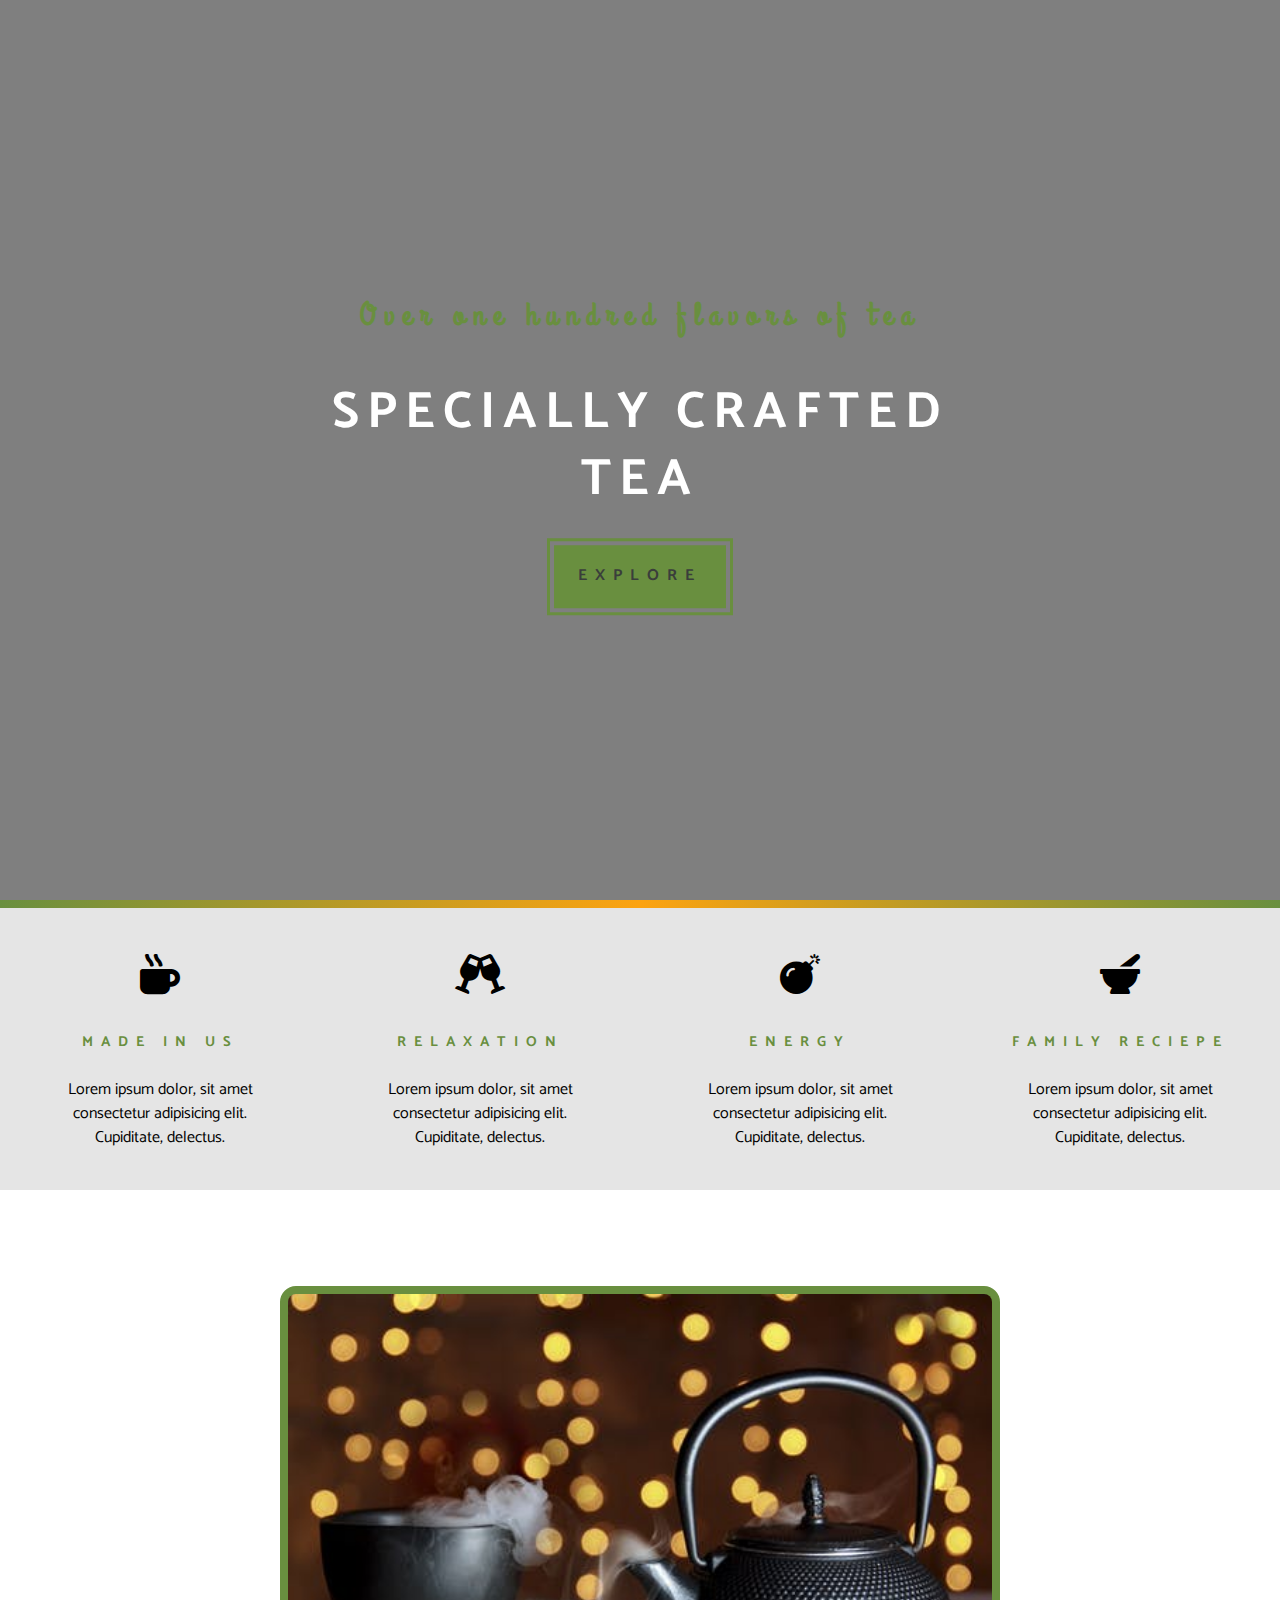
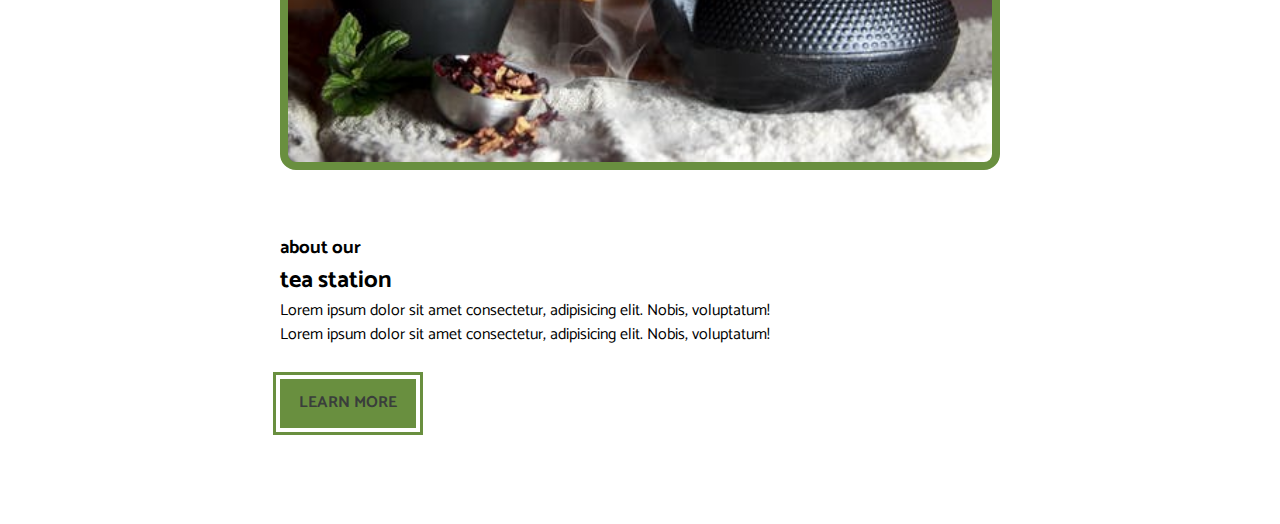
==== index.html @ d428ae6a "about html and css of header and skills section of this project" ====
<!DOCTYPE html>
<html lang="en">
<head>
    <meta charset="UTF-8">
    <meta name="viewport" content="width=device-width, initial-scale=1.0">

    <title>Tea station</title>
    <!-- Font-awesome -->
    <link rel="stylesheet" href="fontawesome-free-5.15.1-web/css/all.css">
    <!-- custom css -->
    <link rel="stylesheet" href="styles.css">
</head>
<body>
    <!-- nav button -->
    <!-- navbar -->
    <!-- header -->
    <header class="header">
        <div class="banner">
            <h3 class="banner-subtitle">Over one hundred flavors of tea</h3>
            <h1 class="banner-title">Specially crafted tea</h1>
            <a href="skills.html" class="banner-btn">explore</a>
        </div>
    </header>
    <!-- end header -->
    <!-- content divider -->
    <div class="content-divider"></div>
    <!-- end content divider -->
    <!-- skills section -->
    <section class="skills clear-fix">
        <!-- single skill -->
        <article class="skill">
            <span class="skill-icon">
                <i class="fas fa-mug-hot"></i>
            </span>
            <h3 class="skill-title">Made in US</h3>
            <p class="skill-text">
                Lorem ipsum dolor, sit amet consectetur adipisicing elit. Cupiditate, delectus.
            </p>
        </article>
        <!-- end single skill -->
        <!-- single skill -->
        <article class="skill">
            <span class="skill-icon">
                <i class="fas fa-glass-cheers"></i>
            </span>
            <h3 class="skill-title">Relaxation</h3>
            <p class="skill-text">
                Lorem ipsum dolor, sit amet consectetur adipisicing elit. Cupiditate, delectus.
            </p>
        </article>
        <!-- end single skill -->
        <!-- single skill -->
        <article class="skill">
            <span class="skill-icon">
                <i class="fas fa-bomb"></i>
            </span>
            <h3 class="skill-title">Energy</h3>
            <p class="skill-text">
                Lorem ipsum dolor, sit amet consectetur adipisicing elit. Cupiditate, delectus.
            </p>
        </article>
        <!-- end single skill -->
        <!-- single skill -->
        <article class="skill">
            <span class="skill-icon">
                <i class="fas fa-mortar-pestle"></i>
            </span>
            <h3 class="skill-title">Family reciepe</h3>
            <p class="skill-text">
                Lorem ipsum dolor, sit amet consectetur adipisicing elit. Cupiditate, delectus.
            </p>
        </article>
        <!-- end single skill -->
    </section>
    <!-- end skills section -->
    <!-- about -->
    <section class="about">
        <div class="section-center clear-fix">
            <!-- first column -->
            <article class="about-img">
                <div class="about-picture-container">
                    <img src="./images/about-img.jpeg" alt="tea kettle" class="about-picture">
                </div>
            </article>
            <!-- second column -->
            <article class="about-info">
                <!-- section-title -->
                <div>
                    <h3 class="section-subtitle">about our</h3>
                    <h2 class="section-title">tea station</h2>
                    <p class="about-text">Lorem ipsum dolor sit amet consectetur, adipisicing elit. Nobis, voluptatum!</p>
                    <p class="about-text">Lorem ipsum dolor sit amet consectetur, adipisicing elit. Nobis, voluptatum!</p>
                    <a href="about.html" class="main-btn">learn more</a>
                </div>
                <!-- end section-title -->
            </article>
        </div>
    </section>
    <!-- end about -->
</body>
</html>
---- styles.css ----
@import url("https://fonts.googleapis.com/css2?family=Catamaran:wght@400;700&family=Grand+Hotel&display=swap");

* {
  margin: 0;
  padding: 0;
  box-sizing: border-box;
}
:root {
  --slantedText: "Grand Hotel", cursive;
  --primaryColor: #698f3f;
  --secondaryColor: #fca311;
  --mainDark: #3a3e3b;
  --mainWhite: #fff;
  --mainGrey: #e5e5e5;
  --mainTransition: all 0.5s ease-in-out;
  --letterSpacing: 0.5rem;
}
body {
  font-family: "Catamaran", sans-serif;
  line-height: 1.5;
}

/* helper/utility classes */
a {
  text-decoration: none;
}
.text-white {
  color: var(--mainWhite);
}
.text-center {
  text-align: center;
}
.text-primary {
  color: var(--primaryColor);
}
/* clear fix */
.clear-fix::after,
.clear-fix::before {
  content: "";
  clear: both;
  display: table;
}
/* globals */
.section-center {
  padding: 4rem 0;
  width: 80vh;
  max-width: 1170px;
  margin: 0 auto;
}
/* navbar */

/* header */
.header {
  min-height: 100vh;
  background: linear-gradient(rgba(0, 0, 0, 0.5), rgba(0, 0, 0, 0.5)),
    url(./images/pexels-pixabay-461428.jpg) center/cover no-repeat fixed;
  position: relative;
}
/* banner */
.banner {
  position: absolute;
  top: 50%;
  left: 50%;
  text-align: center;
  transform: translate(-50%, -50%);
  letter-spacing: var(--letterSpacing);
}

.banner-subtitle {
  font-size: 2rem;
  font-family: var(--slantedText);
  color: var(--primaryColor);
  /* animation */
  animation: slideFromLeft 5s ease-in-out 1;
}
.banner-title {
  text-transform: uppercase;
  font-size: 3.2rem;
  color: var(--mainWhite);
  line-height: 1.3;
  margin-top: 2.5rem;
  /* animation */
  animation: slideFromRight 5s ease-in-out 1;
}
.main-btn,
.banner-btn {
  display: inline-block;
  background: var(--primaryColor);
  padding: 0.8rem 1.2rem;
  text-transform: uppercase;
  margin-top: 2rem;
  color: var(--mainDark);
  font-weight: bold;
  outline: 0.2rem solid var(--primaryColor);
  outline-offset: 4px;
  cursor: pointer;
  transition: var(--mainTransition);
}
.main-btn:hover,
.banner-btn:hover {
  color: var(--mainWhite);
  opacity: 0.7;
}
.banner-btn {
  padding: 1.2rem 1.5rem;
  /* animation */
  animation: show 5s ease-in-out 1;
}
/* end header */

/* amimations */
@keyframes show {
  0% {
    transform: scale(2);
    opacity: 0;
  }
  100% {
    transform: scale(1);
    opacity: 1;
  }
}
@keyframes slideFromRight {
  0% {
    transform: translateX(1000px);
  }
  50% {
    transform: translateX(-200px);
  }
  75% {
    transform: translateX(50px);
  }
  100% {
    transform: translateX(0);
  }
}
@keyframes slideFromLeft {
  0% {
    transform: translateX(-1000px);
  }
  50% {
    transform: translateX(200px);
  }
  75% {
    transform: translateX(-50px);
  }
  100% {
    transform: translateX(0);
  }
}
/* end animations */

/* content divider */
.content-divider {
  height: 0.5rem;
  background: linear-gradient(
    to left,
    var(--primaryColor),
    var(--secondaryColor),
    var(--primaryColor)
  );
}
/* end content divider */

/* skills */
.skills {
  background: var(--mainGrey);
}
.skill {
  padding: 2.5rem 0;
  text-align: center;
  transition: var(--mainTransition);
}
.skill-icon {
  font-size: 2.5rem;
  margin-bottom: 1.5rem;
  transition: var(--mainTransition);
  display: inline-block;
}
.skill-title {
  font-weight: bold;
  font-size: 0.9rem;
  margin-bottom: 1.5rem;
  transition: var(--mainTransition);
  text-transform: uppercase;
  color: var(--primaryColor);
  letter-spacing: var(--letterSpacing);
}
.skill-text {
  max-width: 13rem;
  margin: 0 auto;
}
.skill:hover {
  background: var(--primaryColor);
}
.skill:hover .skill-title {
  color: var(--mainWhite);
}
.skill:hover .skill-icon {
  transform: translateY(-5px);
}
@media screen and (min-width: 576px) {
  .skill {
    float: left;
    width: 50%;
  }
}
@media screen and (min-width: 1200px) {
  .skill {
    width: 25%;
  }
}
/* end skills */
/* about */
.about-img,
.about-info {
  padding: 2rem 0;
}
.about-picture {
  width: 100%;
  display: block;
  transition: var(--mainTransition);
}
.about-picture-container {
  background: var(--primaryColor);
  border: 0.5rem solid var(--primaryColor);
  border-radius: 1rem;
  /* overflow */
  overflow: hidden;
}
.about-picture-container:hover,
.about-picture:hover {
  opacity: 1;
  transform: scale(1.2);
}
/* end about */
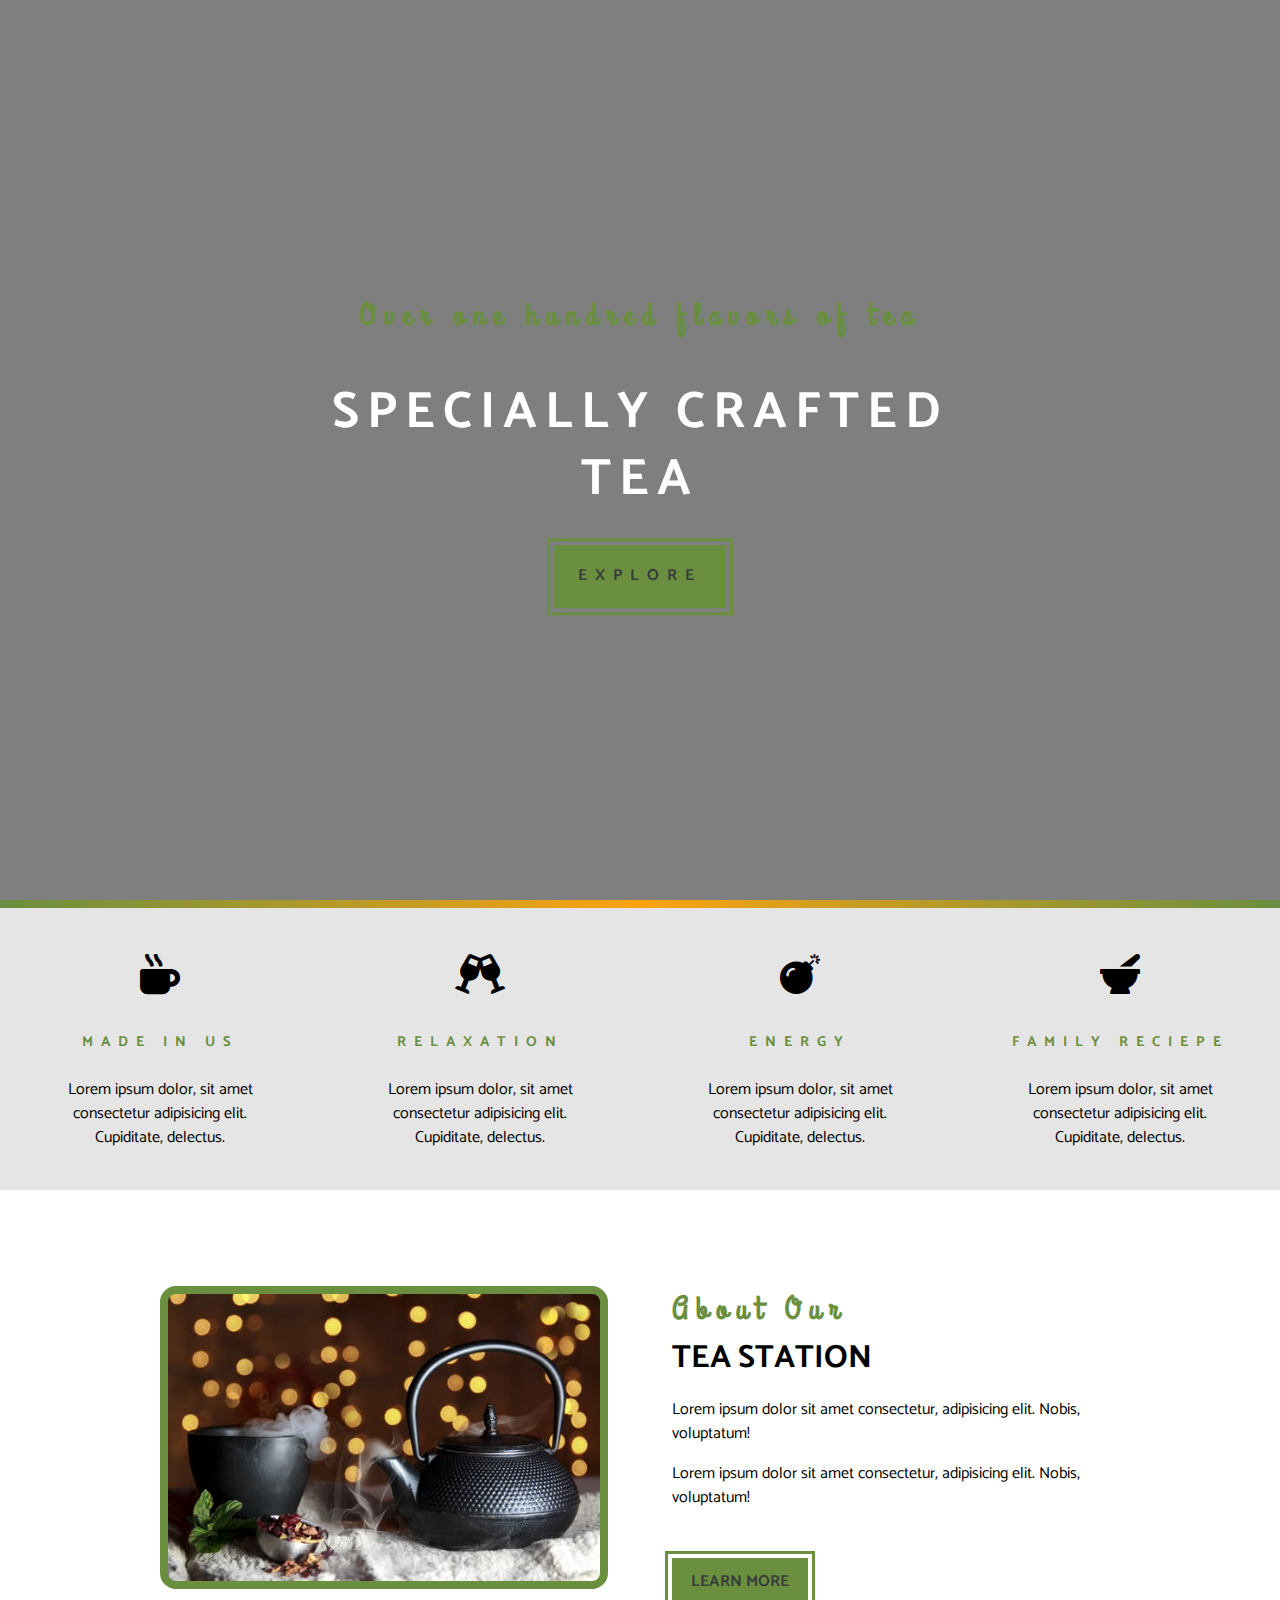
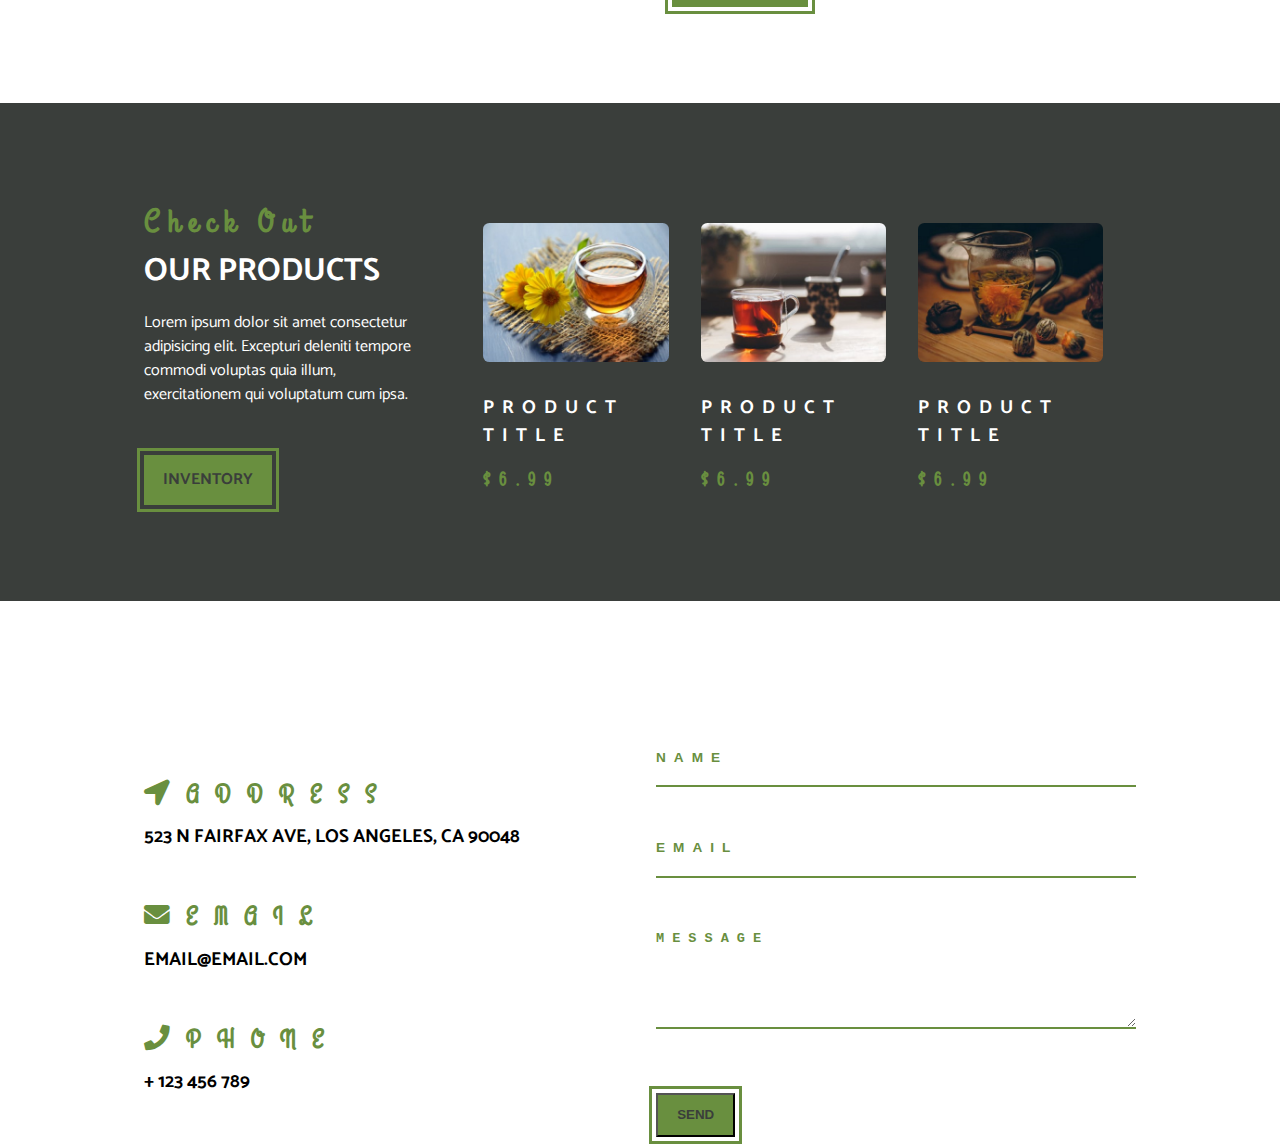
==== commit be179e26: "contact form" ====
--- a/index.html
+++ b/index.html
@@ -88,14 +88,107 @@
                 <div>
                     <h3 class="section-subtitle">about our</h3>
                     <h2 class="section-title">tea station</h2>
+                    </div>
+                <!-- end section-title -->
                     <p class="about-text">Lorem ipsum dolor sit amet consectetur, adipisicing elit. Nobis, voluptatum!</p>
                     <p class="about-text">Lorem ipsum dolor sit amet consectetur, adipisicing elit. Nobis, voluptatum!</p>
                     <a href="about.html" class="main-btn">learn more</a>
-                </div>
-                <!-- end section-title -->
+                
             </article>
         </div>
     </section>
     <!-- end about -->
+    <!-- products -->
+    <section class="products">
+        <div class="section-center clear-fix">
+            <!-- product info -->
+            <article class="products-info">
+                <!-- section-title -->
+                <div>
+                    <h3 class="section-subtitle">check out</h3>
+                    <h2 class="section-title text-white">our products</h2>
+                </div>
+                <!-- end section-title -->
+                <p class="product-text">Lorem ipsum dolor sit amet consectetur adipisicing elit. Excepturi deleniti tempore commodi voluptas quia illum, exercitationem qui voluptatum cum ipsa.</p>
+                <a href="products.html" class="main-btn">inventory</a>
+            </article>
+            <!-- end product info -->
+            <!-- product inventory -->
+            <article class="products-inventory clear-fix">
+                <!-- single product -->
+                <article class="product">
+                    <img src="./images/product-1.jpeg" alt="product" class="product-img">
+                    <h3 class="product-title">product title</h3>
+                    <h3 class="product-price">$6.99</h3>
+                </article>
+                <!-- single product -->
+                <!-- single product -->
+                <article class="product">
+                    <img src="./images/product-2.jpeg" alt="product" class="product-img">
+                    <h3 class="product-title">product title</h3>
+                    <h3 class="product-price">$6.99</h3>
+                </article>
+                <!-- single product -->
+                <!-- single product -->
+                <article class="product">
+                    <img src="./images/product-3.jpeg" alt="product" class="product-img">
+                    <h3 class="product-title">product title</h3>
+                    <h3 class="product-price">$6.99</h3>
+                </article>
+                <!-- single product -->
+            </article>
+            <!-- end product inventory -->
+        </div>
+    </section>
+    <!-- end products -->
+    <!-- contact -->
+    <section class="contact">
+        <div class="section-center clearfix">
+            <!-- contact info -->
+            <article class="contact-info">
+                <!-- contact item -->
+                <div class="contact-item">
+                    <h3 class="contact-title">
+                        <span class="contact-icon"><i class="fas fa-location-arrow"></i></span>address
+                    </h3>
+                    <h3 class="contact-text">
+                        523 N Fairfax Ave, Los Angeles, CA 90048
+                    </h3>
+                </div>
+                <!--end of  contact item -->
+                <!-- contact item -->
+                <div class="contact-item">
+                    <h3 class="contact-title">
+                        <span class="contact-icon"><i class="fas fa-envelope"></i></span>email
+                    </h3>
+                    <h3 class="contact-text">
+                        email@email.com
+                    </h3>
+                </div>
+                <!--end of  contact item -->
+                <!-- contact item -->
+                <div class="contact-item">
+                    <h3 class="contact-title">
+                        <span class="contact-icon"><i class="fas fa-phone"></i></span>phone
+                    </h3>
+                    <h3 class="contact-text">
+                        + 123 456 789
+                    </h3>
+                </div>
+                <!--end of  contact item -->
+            </article>
+            <!-- contact form -->
+            <article class="contact-form">
+                <form class="form-group">
+                    <input type="text" name="name" placeholder="name" class="form-control" />
+                    <input type="email" name="email" placeholder="email" class="form-control" />
+                    <textarea name="message" rows="5" class="form-control" placeholder="message"></textarea>
+                    <button type="submit" class="main-btn">send</button>
+                </form>
+            </article>
+        </div>
+    </section>
+    <!-- end of contact -->
+    </body>
 </body>
 </html>--- a/styles.css
+++ b/styles.css
@@ -43,9 +43,20 @@
 /* globals */
 .section-center {
   padding: 4rem 0;
-  width: 80vh;
+  width: 80vw;
   max-width: 1170px;
   margin: 0 auto;
+}
+.section-subtitle {
+  font-size: 2rem;
+  font-family: var(--slantedText);
+  color: var(--primaryColor);
+  letter-spacing: var(--letterSpacing);
+  text-transform: capitalize;
+}
+.section-title {
+  font-size: 2rem;
+  text-transform: uppercase;
 }
 /* navbar */
 
@@ -215,11 +226,6 @@
 .about-info {
   padding: 2rem 0;
 }
-.about-picture {
-  width: 100%;
-  display: block;
-  transition: var(--mainTransition);
-}
 .about-picture-container {
   background: var(--primaryColor);
   border: 0.5rem solid var(--primaryColor);
@@ -227,9 +233,136 @@
   /* overflow */
   overflow: hidden;
 }
-.about-picture-container:hover,
-.about-picture:hover {
-  opacity: 1;
+.about-picture {
+  width: 100%;
+  display: block;
+  transition: var(--mainTransition);
+}
+.about-picture-container:hover .about-picture {
+  opacity: 0.5;
   transform: scale(1.2);
 }
+.about-text {
+  margin: 1rem 0;
+  max-width: 26rem;
+}
+@media screen and (min-width: 992px) {
+  .about-img,
+  .about-info {
+    float: left;
+    width: 50%;
+    padding: 2rem;
+  }
+}
 /* end about */
+/* products */
+.products {
+  background: var(--mainDark);
+}
+.products-info,
+.products-inventory {
+  padding: 2rem;
+}
+.product-text{
+  color: var(--mainWhite);
+  margin: 1rem 0;
+  max-width: 26rem;
+}
+.product{
+  padding: 2rem 0;
+}
+.product-img{
+  width: 100%;
+  display: block;
+  border-radius: 0.4rem;
+  margin-bottom: 2rem;
+}
+.product-title {
+  color: var(--mainWhite);
+  text-transform: uppercase;
+  letter-spacing: var(--letterSpacing);
+  margin-bottom: 1rem;
+}
+.product-price {
+  color: var(--primaryColor);
+  letter-spacing: var(--letterSpacing);
+  font-family: var(--slantedText);
+}
+@media screen and (min-width: 768px) {
+  .product {
+    float: left;
+    width: 50%;
+    padding: 2rem 1rem;
+  }
+  .products-info {
+    padding: 2rem 1rem;
+  }
+}
+@media screen and (min-width: 992px) {
+  .product {
+    width: 33.3%;
+  }
+}
+@media screen and (min-width: 1200px) {
+  .products-info {
+    float: left;
+    width: 30%;
+  }
+
+  .products-inventory {
+    float: left;
+    width: 70%;
+  }
+  .product {
+    padding: 1.5rem 1rem 0 1rem;
+  }
+}
+/* end products */
+
+/* contact */
+.contact {
+  padding-top: 2rem;
+}
+.contact-item {
+  margin-bottom: 3rem;
+}
+.contact-title {
+  color: var(--primaryColor);
+  font-family: var(--slantedText);
+  text-transform: uppercase;
+  letter-spacing: calc(var(--letterSpacing) * 2);
+  font-size: 1.6rem;
+  margin-bottom: 0.5rem;
+}
+.contact-text {
+  text-transform: uppercase;
+}
+.form-control {
+  display: block;
+  width: 100%;
+  border: none;
+  border-bottom: 2px solid var(--primaryColor);
+  outline: none;
+  margin: 2rem 0;
+  padding: 1.3rem 0;
+  font-size: 0.85rem;
+  font-weight: bold;
+}
+.form-control::placeholder {
+  color: var(--primaryColor);
+  text-transform: uppercase;
+  letter-spacing: var(--letterSpacing);
+}
+@media screen and (min-width: 992px) {
+  .contact-info,
+  .contact-form {
+    float: left;
+    width: 50%;
+    padding: 0 1rem;
+  }
+  .contact-info {
+    padding-top: 5rem;
+  }
+}
+/* end of contact */
+
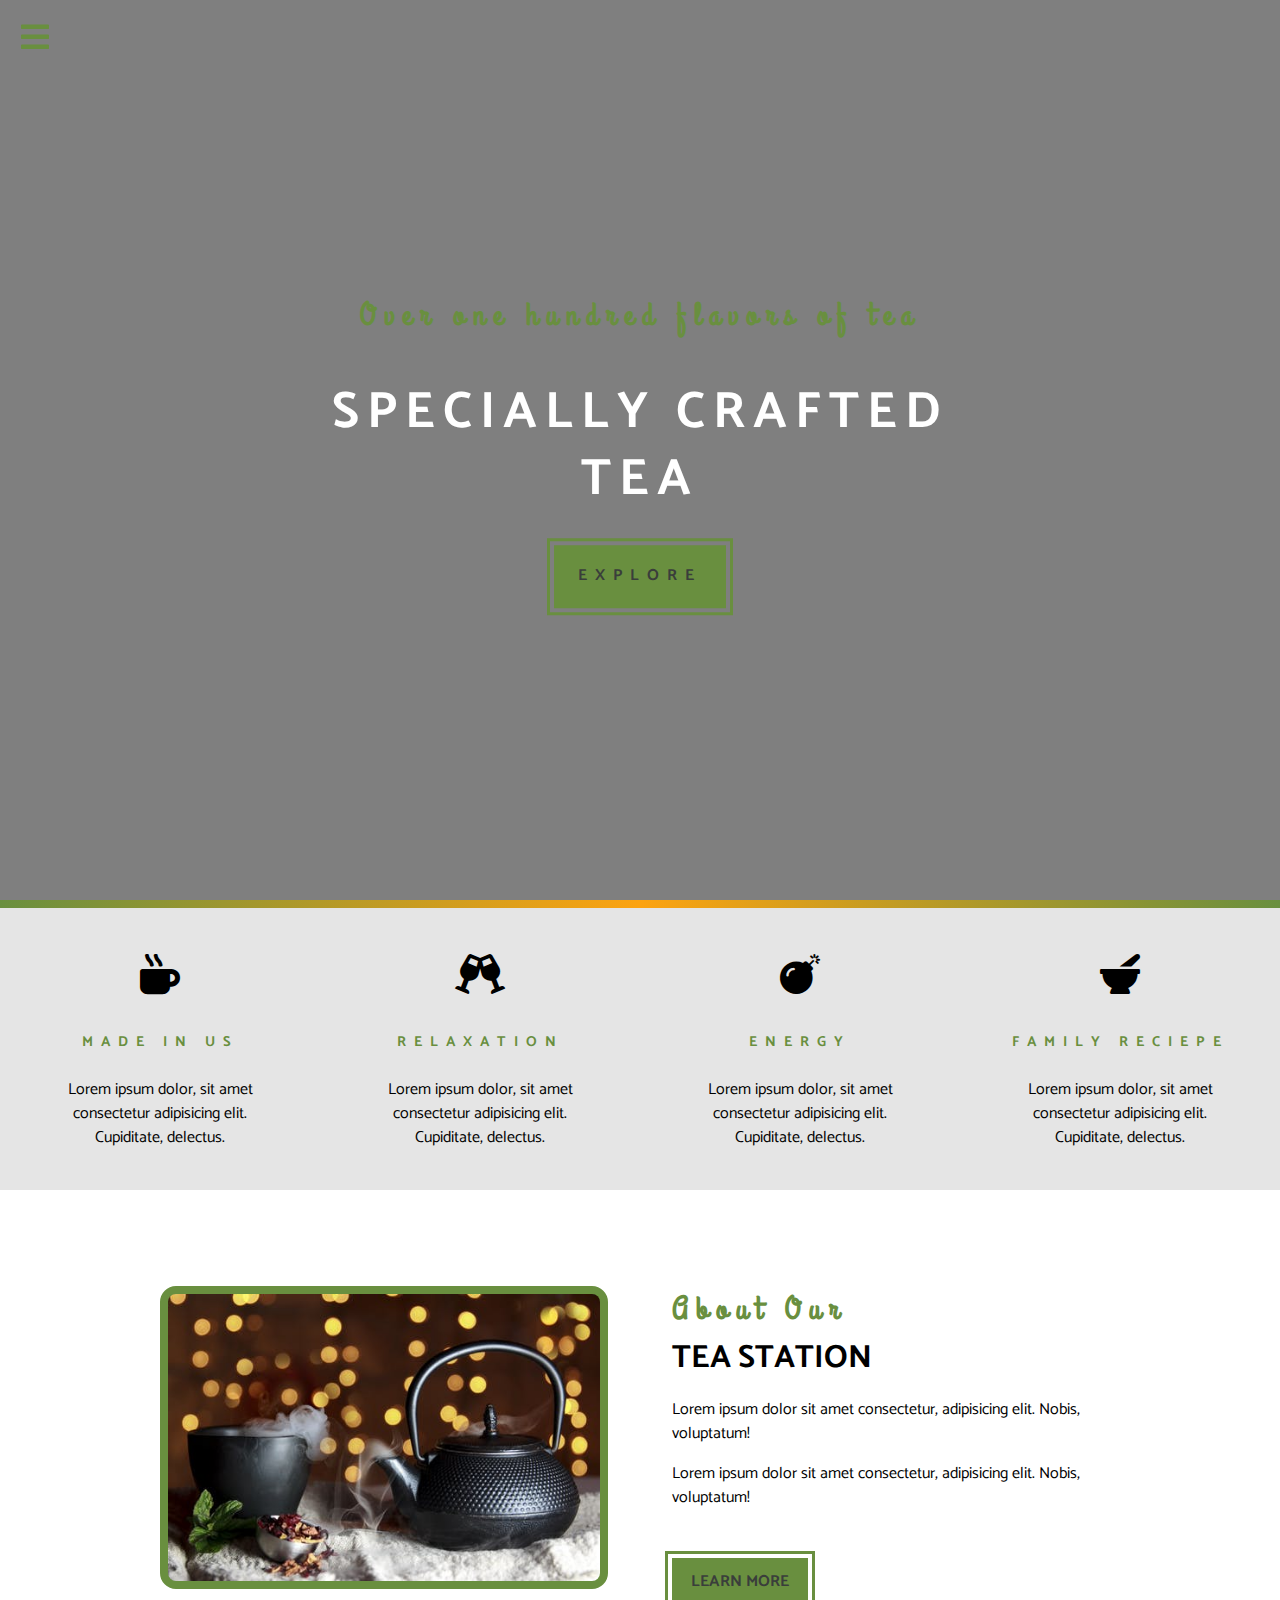
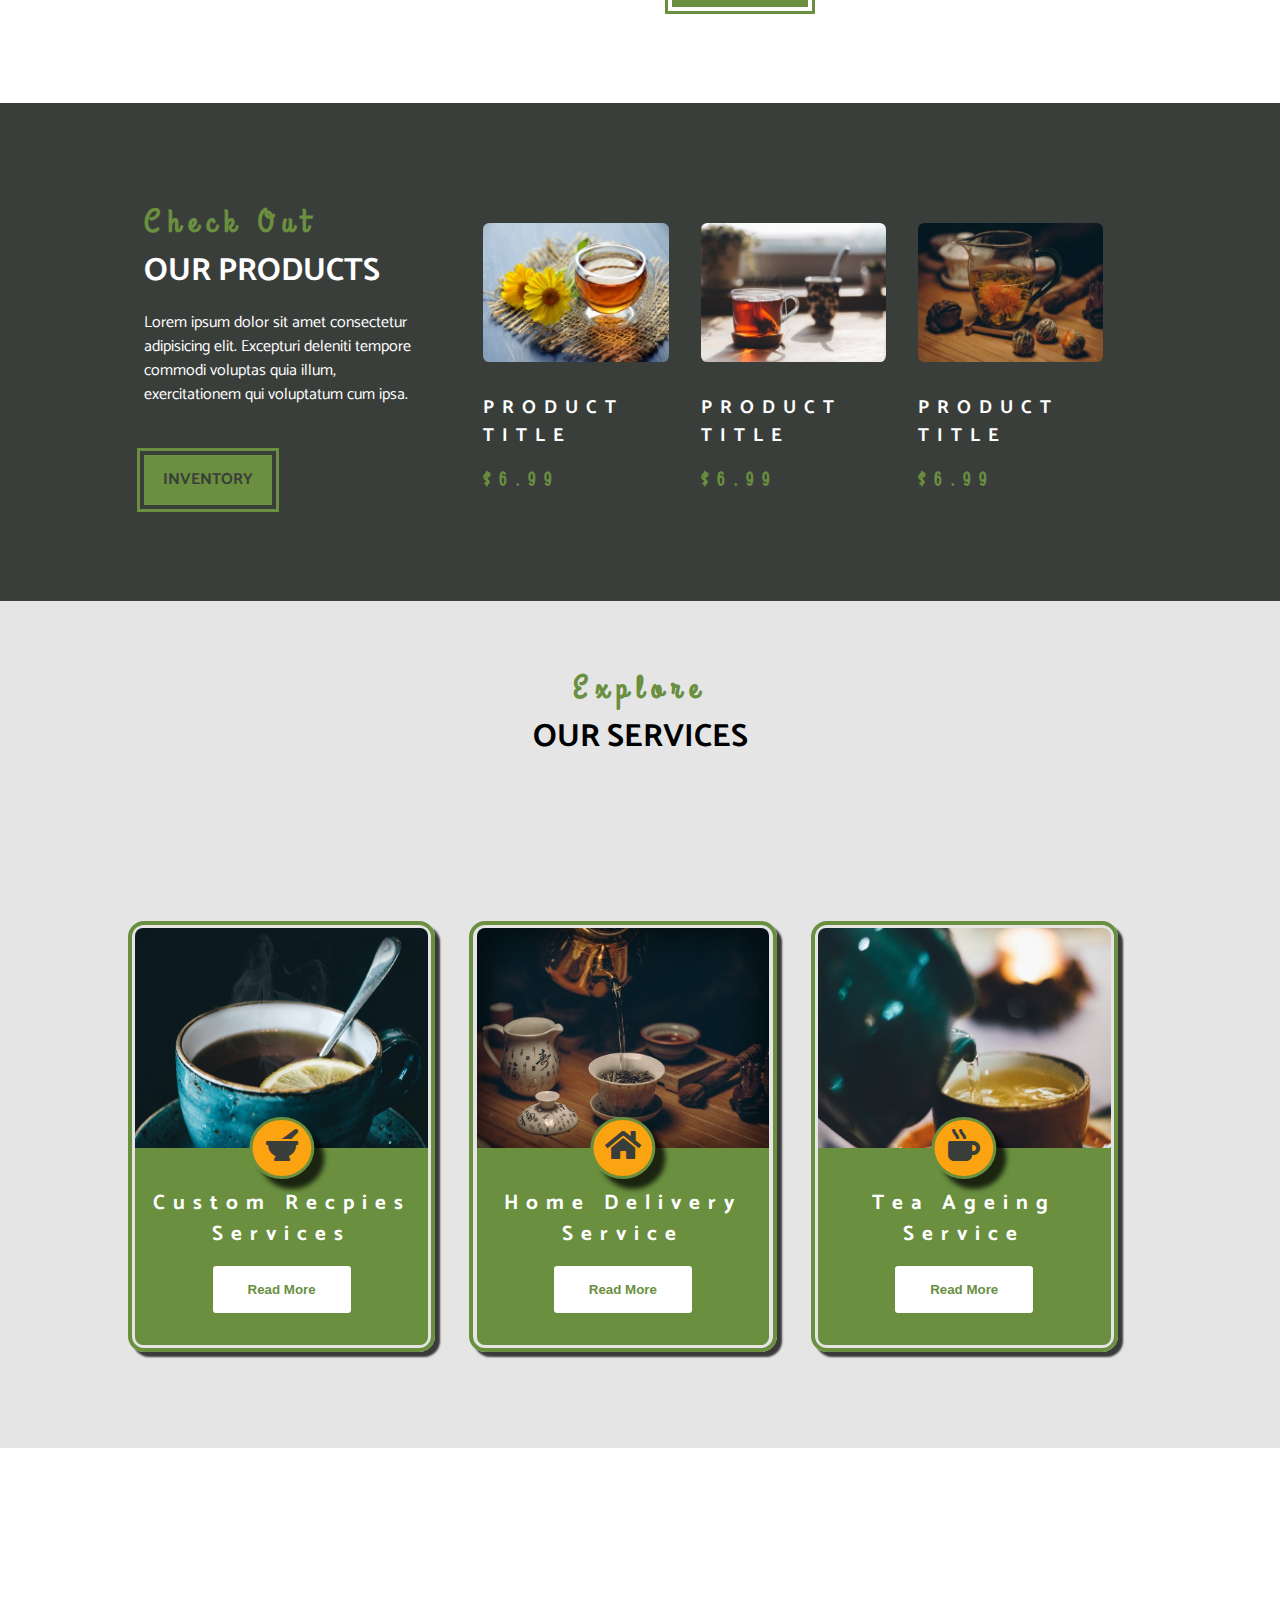
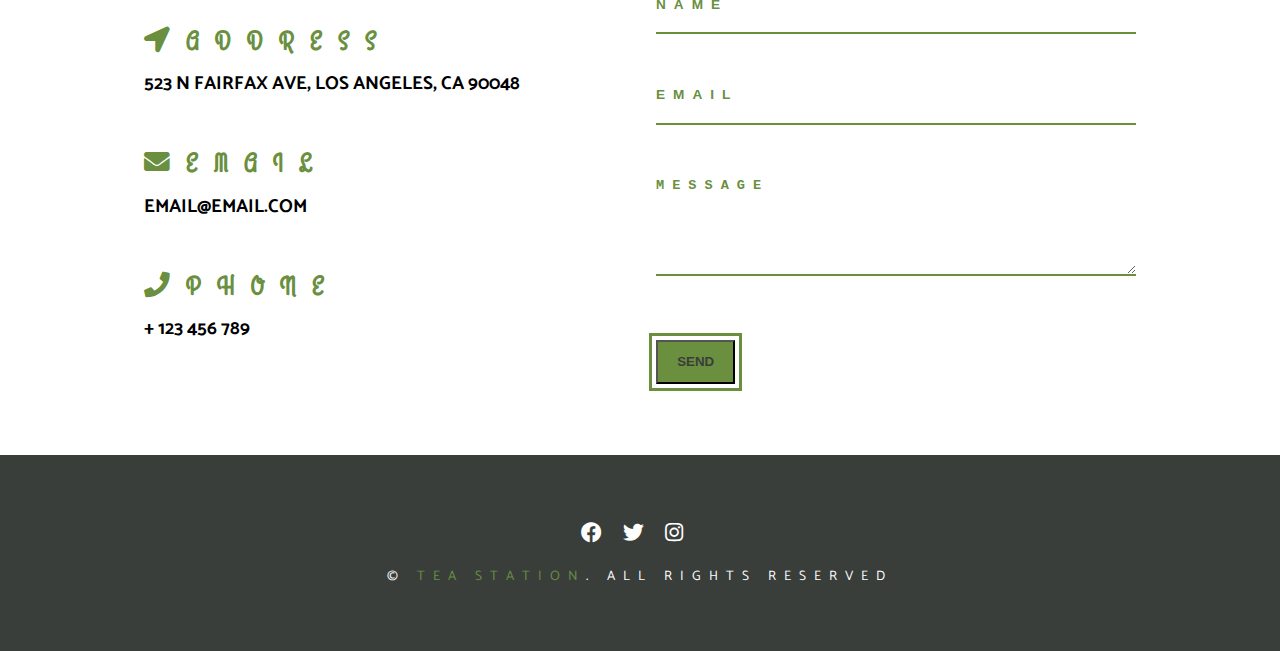
==== commit 6d07be40: "complete website" ====
--- a/index.html
+++ b/index.html
@@ -12,7 +12,23 @@
 </head>
 <body>
     <!-- nav button -->
+    <span class="nav-btn" id="nav-btn">
+        <i class="fas fa-bars"></i>
+    </span>
     <!-- navbar -->
+    <nav class="navbar" id="navbar">
+        <div class="navbar-header">
+            <span class="nav-close" id="nav-close">
+                <i class="fas fa-times"></i>
+            </span>
+        </div>
+        <ul class="nav-items">
+            <li><a href="index.html" class="nav-link">home</a></li>
+            <li><a href="skills.html" class="nav-link">skills</a></li>
+            <li><a href="about.html" class="nav-link">about</a></li>
+            <li><a href="products.html" class="nav-link">products</a></li>
+        </ul>
+    </nav>
     <!-- header -->
     <header class="header">
         <div class="banner">
@@ -73,6 +89,7 @@
         <!-- end single skill -->
     </section>
     <!-- end skills section -->
+
     <!-- about -->
     <section class="about">
         <div class="section-center clear-fix">
@@ -98,6 +115,7 @@
         </div>
     </section>
     <!-- end about -->
+
     <!-- products -->
     <section class="products">
         <div class="section-center clear-fix">
@@ -141,9 +159,80 @@
         </div>
     </section>
     <!-- end products -->
+
+    <!-- services -->
+    <section class="services">
+        <!-- section-title -->
+        <div class="services-title text-center">
+            <h3 class="section-subtitle">explore</h3>
+            <h2 class="section-title">our services</h2>
+        </div>
+        <!-- end section-title -->
+        <div class="section-center clear-fix">
+            <!-- single card -->
+            <article class="service-card">
+                <!-- image container -->
+                <div class="service-img-container">
+                    <!-- img -->
+                    <img src="./images/1.jpg" class="service-img" alt="single service">
+                    <!-- service icon -->
+                    <span class="service-icon">
+                        <i class="fas fa-mortar-pestle fa-fw"></i>
+                    </span>
+                </div>
+                <!-- service info -->
+                <div class="service-info">
+                    <h4>custom recpies</h4>
+                    <h4>services</h4>
+                    <button type="button" class="service-btn">read more</button>
+                </div>
+            </article>
+            <!-- end single card -->
+            <!-- single card -->
+            <article class="service-card">
+                <!-- image container -->
+                <div class="service-img-container">
+                    <!-- img -->
+                    <img src="./images/2.jpg" class="service-img" alt="single service">
+                    <!-- service icon -->
+                    <span class="service-icon">
+                        <i class="fas fa-home fa-fw"></i>
+                    </span>
+                </div>
+                <!-- service info -->
+                <div class="service-info">
+                    <h4>home delivery</h4>
+                    <h4>service</h4>
+                    <button type="button" class="service-btn">read more</button>
+                </div>
+            </article>
+            <!-- end single card -->
+            <!-- single card -->
+            <article class="service-card">
+                <!-- image container -->
+                <div class="service-img-container">
+                    <!-- img -->
+                    <img src="./images/3.jpg" class="service-img" alt="single service">
+                    <!-- service icon -->
+                    <span class="service-icon">
+                        <i class="fas fa-mug-hot fa-fw"></i>
+                    </span>
+                </div>
+                <!-- service info -->
+                <div class="service-info">
+                    <h4>tea ageing</h4>
+                    <h4>service</h4>
+                    <button type="button" class="service-btn">read more</button>
+                </div>
+            </article>
+            <!-- end single card -->
+        </div>
+    </section>
+    <!-- end services -->
+
     <!-- contact -->
     <section class="contact">
-        <div class="section-center clearfix">
+        <div class="section-center clear-fix">
             <!-- contact info -->
             <article class="contact-info">
                 <!-- contact item -->
@@ -189,6 +278,33 @@
         </div>
     </section>
     <!-- end of contact -->
-    </body>
+    <!-- footer -->
+    <footer class="footer">
+        <div class="section-center">
+            <div class="social-icons">
+                <!-- social icon -->
+                <a href="#" class="social-icon">
+                    <i class="fab fa-facebook"></i>
+                </a>
+                <!-- end of social icon -->
+                <!-- social icon -->
+                <a href="#" class="social-icon">
+                    <i class="fab fa-twitter"></i>
+                </a>
+                <!-- end of social icon -->
+                <!-- social icon -->
+                <a href="#" class="social-icon">
+                    <i class="fab fa-instagram"></i>
+                </a>
+                <!-- end of social icon -->
+            </div>
+            <p class="footer-text">
+                &copy; <span class="text-primary">tea station</span>. all rights
+                reserved
+            </p>
+        </div>
+    </footer>
+    <!-- end footer -->
+    <script src="app.js"></script>
 </body>
 </html>--- a/styles.css
+++ b/styles.css
@@ -58,8 +58,72 @@
   font-size: 2rem;
   text-transform: uppercase;
 }
+/* nav-btn */
+.nav-btn {
+  position: fixed;
+  z-index: 1;
+  top: 0;
+  left: 0;
+  color: var(--primaryColor);
+  margin: 1rem 1.3rem;
+  font-size: 2rem;
+  animation: bounce 2s ease-in-out infinite;
+  cursor: pointer;
+}
+@keyframes bounce {
+  0% {
+    transform: scale(1);
+  }
+  50% {
+    transform: scale(1.5);
+  }
+  100% {
+    transform: scale(1);
+  }
+}
+
 /* navbar */
-
+.navbar {
+  position: fixed;
+  top: 0;
+  left: 0;
+  right: 0;
+  bottom: 0;
+  z-index: 2;
+  background: var(--mainGrey);
+  padding-top: 1rem;
+  padding-left: 2rem;
+  transition: var(--mainTransition);
+  /* transform */
+  transform: translateX(-100%);
+}
+.nav-close {
+  font-size: 2rem;
+  cursor: pointer;
+}
+.nav-items {
+  list-style-type: none;
+}
+.nav-link {
+  display: block;
+  font-size: 2rem;
+  text-transform: uppercase;
+  color: var(--primaryColor);
+  transition: var(--mainTransition);
+}
+.nav-link:hover {
+  color: var(--mainDark);
+  padding-left: 0.5rem;
+}
+@media screen and (min-width: 768px) {
+  .navbar {
+    width: 30vw;
+    max-width: 20rem;
+  }
+}
+.showNav {
+  transform: translateX(0);
+}
 /* header */
 .header {
   min-height: 100vh;
@@ -221,6 +285,7 @@
   }
 }
 /* end skills */
+
 /* about */
 .about-img,
 .about-info {
@@ -255,6 +320,7 @@
   }
 }
 /* end about */
+
 /* products */
 .products {
   background: var(--mainDark);
@@ -263,15 +329,15 @@
 .products-inventory {
   padding: 2rem;
 }
-.product-text{
+.product-text {
   color: var(--mainWhite);
   margin: 1rem 0;
   max-width: 26rem;
 }
-.product{
+.product {
   padding: 2rem 0;
 }
-.product-img{
+.product-img {
   width: 100%;
   display: block;
   border-radius: 0.4rem;
@@ -318,6 +384,103 @@
   }
 }
 /* end products */
+
+/* services */
+.services {
+  background: var(--mainGrey);
+}
+.service-img {
+  width: 100%;
+  display: block;
+  /* more styles */
+  border-top-left-radius: 0.5rem;
+  border-top-right-radius: 0.5rem;
+}
+.service-info {
+  background: var(--primaryColor);
+  text-align: center;
+  color: var(--mainWhite);
+  letter-spacing: var(--letterSpacing);
+  font-size: 1.3rem;
+  border-bottom-left-radius: 0.5rem;
+  border-bottom-right-radius: 0.5rem;
+  text-transform: capitalize;
+  padding: 2.5rem 0 1rem 0;
+}
+.services-title {
+  padding: 4rem;
+}
+.service-card {
+  border: 0.3rem solid var(--primaryColor);
+  padding: 0.2rem;
+  border-radius: 1rem;
+  margin: 2rem 0;
+  /* box shadow */
+  /* box shadow styling */
+  -webkit-box-shadow: 5px 5px 2px 0px rgba(0, 0, 0, 0.75);
+  -moz-box-shadow: 5px 5px 2px 0px rgba(0, 0, 0, 0.75);
+  box-shadow: 5px 5px 2px 0px rgba(0, 0, 0, 0.75);
+  transition: var(--mainTransition);
+}
+.service-card:hover {
+  -webkit-box-shadow: 10px 10px 5px 0px rgba(0, 0, 0, 0.75);
+  -moz-box-shadow: 10px 10px 5px 0px rgba(0, 0, 0, 0.75);
+  box-shadow: 10px 10px 5px 0px rgba(0, 0, 0, 0.75);
+}
+.service-btn {
+  display: inline-block;
+  background: var(--mainWhite);
+  text-decoration: none;
+  text-transform: capitalize;
+  padding: 0.8rem 2rem;
+  color: var(--primaryColor);
+  font-weight: bold;
+  border: 0.2rem solid var(--mainWhite);
+  border-radius: 0.2rem;
+  cursor: pointer;
+  margin: 1rem;
+  transition: var(--mainTransition);
+}
+.service-btn:hover {
+  background: transparent;
+  color: var(--mainWhite);
+}
+@media screen and (min-width: 768px) {
+  .service-card {
+    float: left;
+    width: 45%;
+    margin-right: 5%;
+    /* 100%  90% */
+  }
+}
+@media screen and (min-width: 992px) {
+  .service-card {
+    float: left;
+    width: 30%;
+    margin-right: 3.333%;
+    /* 100%  90% */
+  }
+}
+.service-img-container {
+  position: relative;
+}
+.service-icon {
+  position: absolute;
+  bottom: 0;
+  left: 50%;
+  font-size: 2rem;
+  background: var(--secondaryColor);
+  padding: 0.25rem 0.6rem;
+  border-radius: 50%;
+  border: 0.2rem solid var(--primaryColor);
+  color: var(--mainDark);
+  transform: translate(-50%, 50%);
+  /* box shadow */
+  -webkit-box-shadow: 10px 10px 5px 0px rgba(0, 0, 0, 0.75);
+  -moz-box-shadow: 10px 10px 5px 0px rgba(0, 0, 0, 0.75);
+  box-shadow: 10px 10px 5px 0px rgba(0, 0, 0, 0.75);
+}
+/* end services */
 
 /* contact */
 .contact {
@@ -366,3 +529,24 @@
 }
 /* end of contact */
 
+/* footer */
+.footer {
+  background: var(--mainDark);
+  text-align: center;
+}
+.social-icon {
+  color: var(--mainWhite);
+  font-size: 1.3rem;
+  margin-right: 1rem;
+  transition: var(--mainTransition);
+}
+.social-icon:hover {
+  color: var(--primaryColor);
+}
+.footer-text {
+  text-transform: uppercase;
+  color: var(--mainWhite);
+  letter-spacing: var(--letterSpacing);
+  margin-top: 1rem;
+  font-size: 0.85rem;
+}
